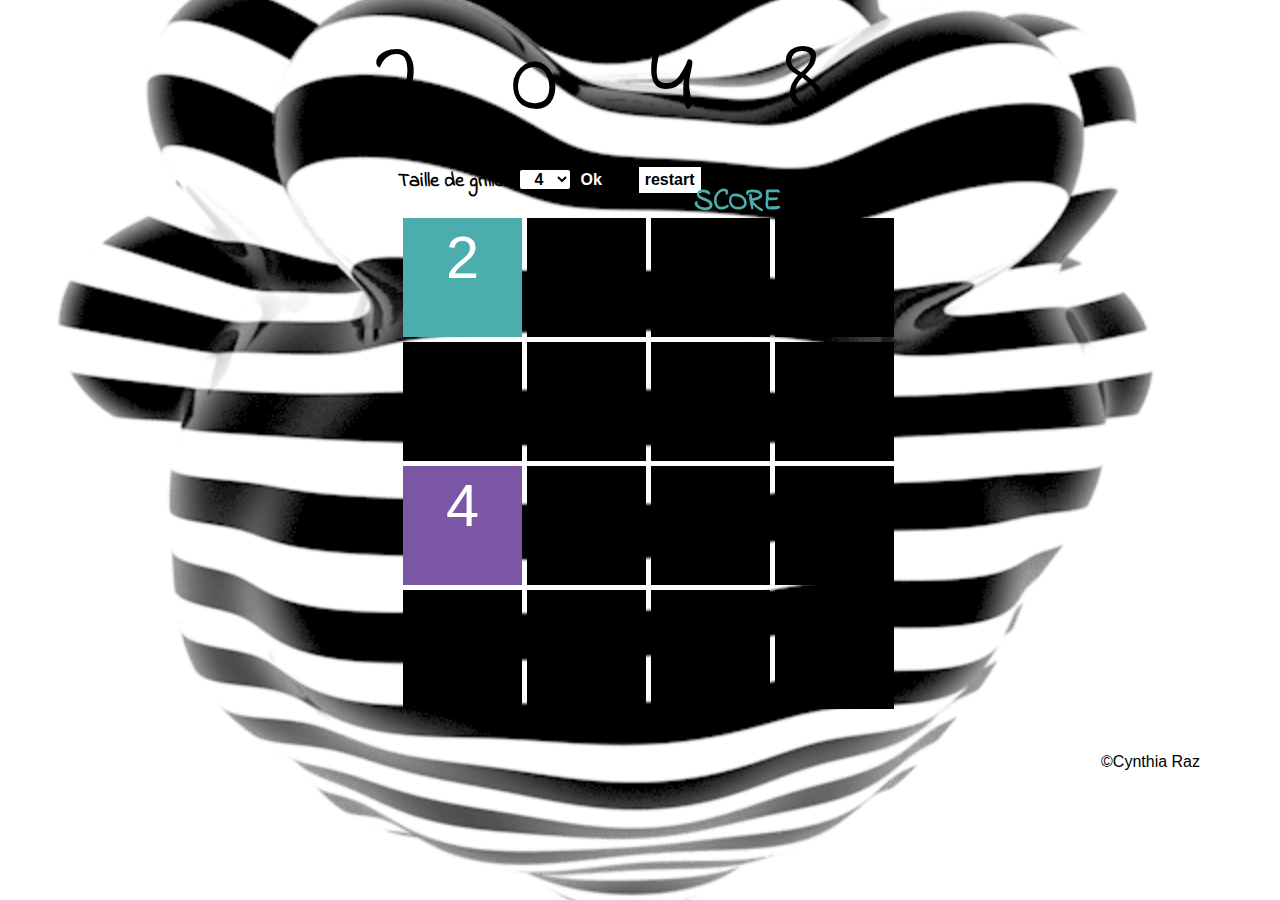
==== 2048/index.html @ caf9bce5 "Add files via upload" ====
<!DOCTYPE html>
<html>
<head> 
<meta charset="UTF-8">
<title> My 2048 </title>
<link rel="stylesheet" href="my2048.css">
<link rel="stylesheet" href="https://stackpath.bootstrapcdn.com/bootstrap/4.1.1/css/bootstrap.min.css">
<link rel="stylesheet" href="animate.css">
<link href="https://fonts.googleapis.com/css?family=Indie+Flower" rel="stylesheet">
<link href="https://fonts.googleapis.com/css?family=Indie+Flower" rel="stylesheet"> 




</head>
    <body>
        
        <div class="animated flash infinite h"> 2048 </div>
        
        <div id="size-bloc">
            <span>
            <p id="size-title">Taille de grille : </p>
            
            <select id="size"> 
                <option value="4"> 4 </option>
                <option value="6"> 6 </option>
                <option value="8"> 8 </option>
                <option value="12"> 12 </option>
            </select>
            
            <input id="change-size" type="button" value="Ok">
            </span>
        
            <span id="bouton"> 
                <input id="restart" type="button" value="restart" onclick="window.location.reload()">
            </span>
            
        <div id="score"> SCORE </div>  
        
            <div id="canvas-bloc"> 
                <canvas id="canvas" width="500" height="500"> </canvas>
            </div>
        </div>
        
        <footer> 
        <div id="copyright"> &copy;Cynthia Raz </div>
        </footer>   
        
    <script src="script.js"> </script>  
    </body>
    
</html>
---- 2048/my2048.css ----
@charset "UTF-8";
body{
    background-image : url("2.gif");
    background-position: right;
    background-repeat: no-repeat;
    background-size: cover; 
}

p{
    color : #faebd7;
    font-size : 20px;  
}

.h{
    text-align : center;
    font-size : 110px;
    color : #000000;
    letter-spacing: 90px;
    font-family: 'Indie Flower', cursive;
    padding-top: 0px;   
}

#score{
    text-align : center;
    font-family: 'Indie Flower', cursive;
    font-size: 30px;
    font-weight: bolder;
    color: #4BAEAD;
    position: absolute;
    right: 39%;
    top: 20%;
}

#size-bloc{
    margin-left: -50px;
    padding-left: 35%;
    margin-top: 2px;
}

#size-title{
    float : left;
    color: #000000;
    font-family: 'Indie Flower', cursive;
    font-weight: bold;    
}

#size{
    width: 50px;
    margin-left: 10px;
    margin-bottom: 2%;
    border-radius : 2px;
    color: #000000;
    text-align :center;
    font-weight: bold;
    background-color:#ffffff;
    border:#0e3920;    
}

#change-size{
    
   
    font-weight: bold;
    border:#0e3920;
    background-color:#000000;
    color: #ffffff;
}

#change-size:hover {
    background-color:#ffffff;
    
    color:#000000;    
}

#canvas-bloc{
   
    padding-right: 50%;  
}

#restart {
    color: #000000;
    margin-left: 3%;
    text-align: center;
    font-weight: bold;
    background-color:#ffffff;
    border:#0e3920;   
}

#restart:hover {
    background-color:#000000;
    border: #0e3920;
    color:#ffffff;  
}

#copyright{
    display: block;
    float: right;
    padding-top: 30px;
    padding-right: 80px;
    color: #000000;
}
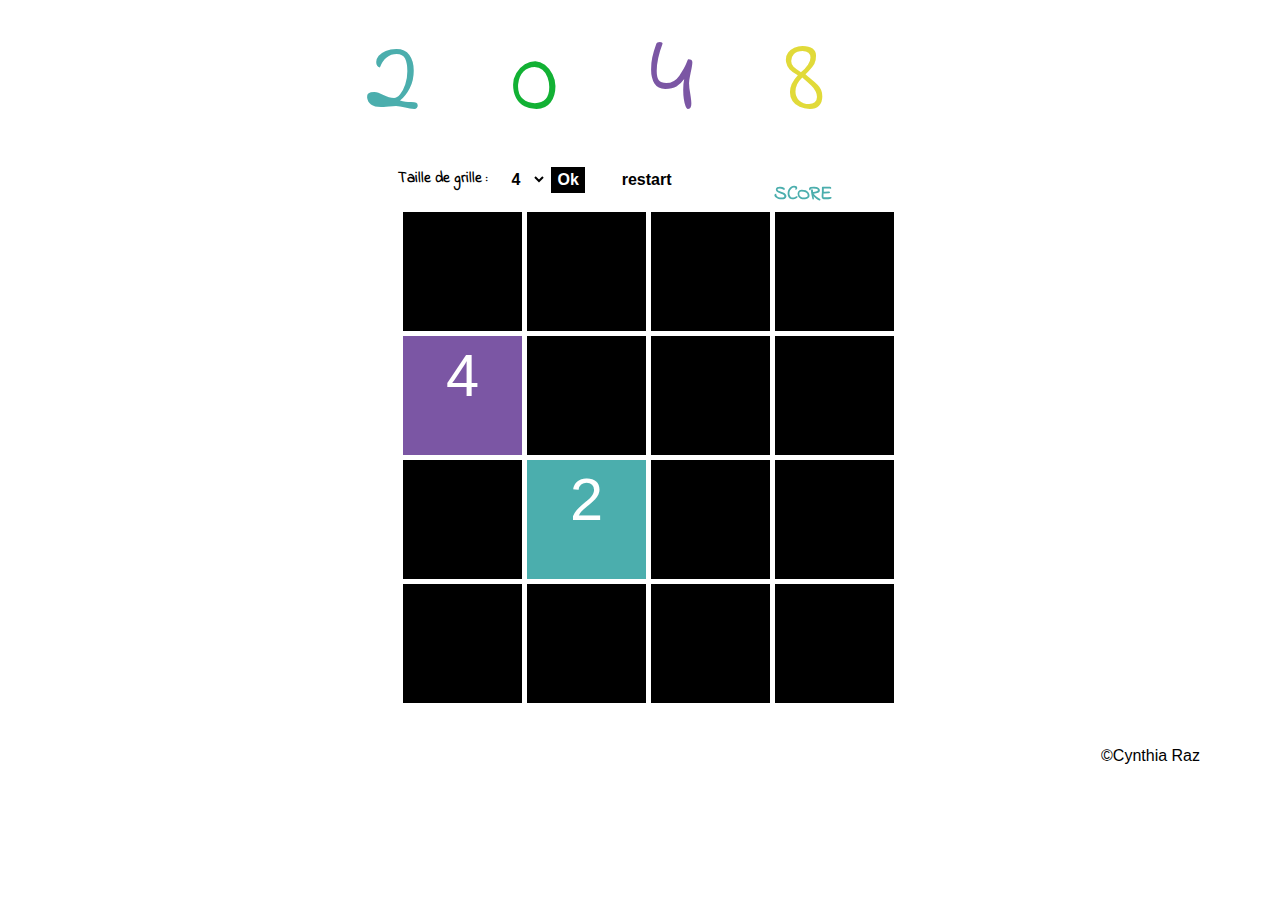
==== commit d0e88d17: "Add files via upload" ====
--- a/2048/index.html
+++ b/2048/index.html
@@ -15,7 +15,7 @@
 </head>
     <body>
         
-        <div class="animated flash infinite h"> 2048 </div>
+        <div class="animated flash infinite h"><span class="deux">2</span><span class="zero">0</span><span class="quatre">4</span><span class="huit">8</span></div>
         
         <div id="size-bloc">
             <span>
@@ -34,6 +34,7 @@
             <span id="bouton"> 
                 <input id="restart" type="button" value="restart" onclick="window.location.reload()">
             </span>
+        
             
         <div id="score"> SCORE </div>  
         
--- a/2048/my2048.css
+++ b/2048/my2048.css
@@ -14,7 +14,7 @@
 .h{
     text-align : center;
     font-size : 110px;
-    color : #000000;
+    
     letter-spacing: 90px;
     font-family: 'Indie Flower', cursive;
     padding-top: 0px;   
@@ -23,11 +23,11 @@
 #score{
     text-align : center;
     font-family: 'Indie Flower', cursive;
-    font-size: 30px;
+    font-size: 20px;
     font-weight: bolder;
     color: #4BAEAD;
     position: absolute;
-    right: 39%;
+    right: 35%;
     top: 20%;
 }
 
@@ -41,7 +41,8 @@
     float : left;
     color: #000000;
     font-family: 'Indie Flower', cursive;
-    font-weight: bold;    
+    font-weight: bold;
+    font-size : 15px; 
 }
 
 #size{
@@ -98,3 +99,19 @@
     padding-right: 80px;
     color: #000000;
 }
+
+div.h span.deux{
+    color : #4BAEAD;
+}
+
+div.h span.zero{
+    color : #12B134;
+}
+
+div.h span.quatre{
+    color : #7B56A4;
+}
+
+div.h span.huit{
+    color : #E1DA39;
+}
